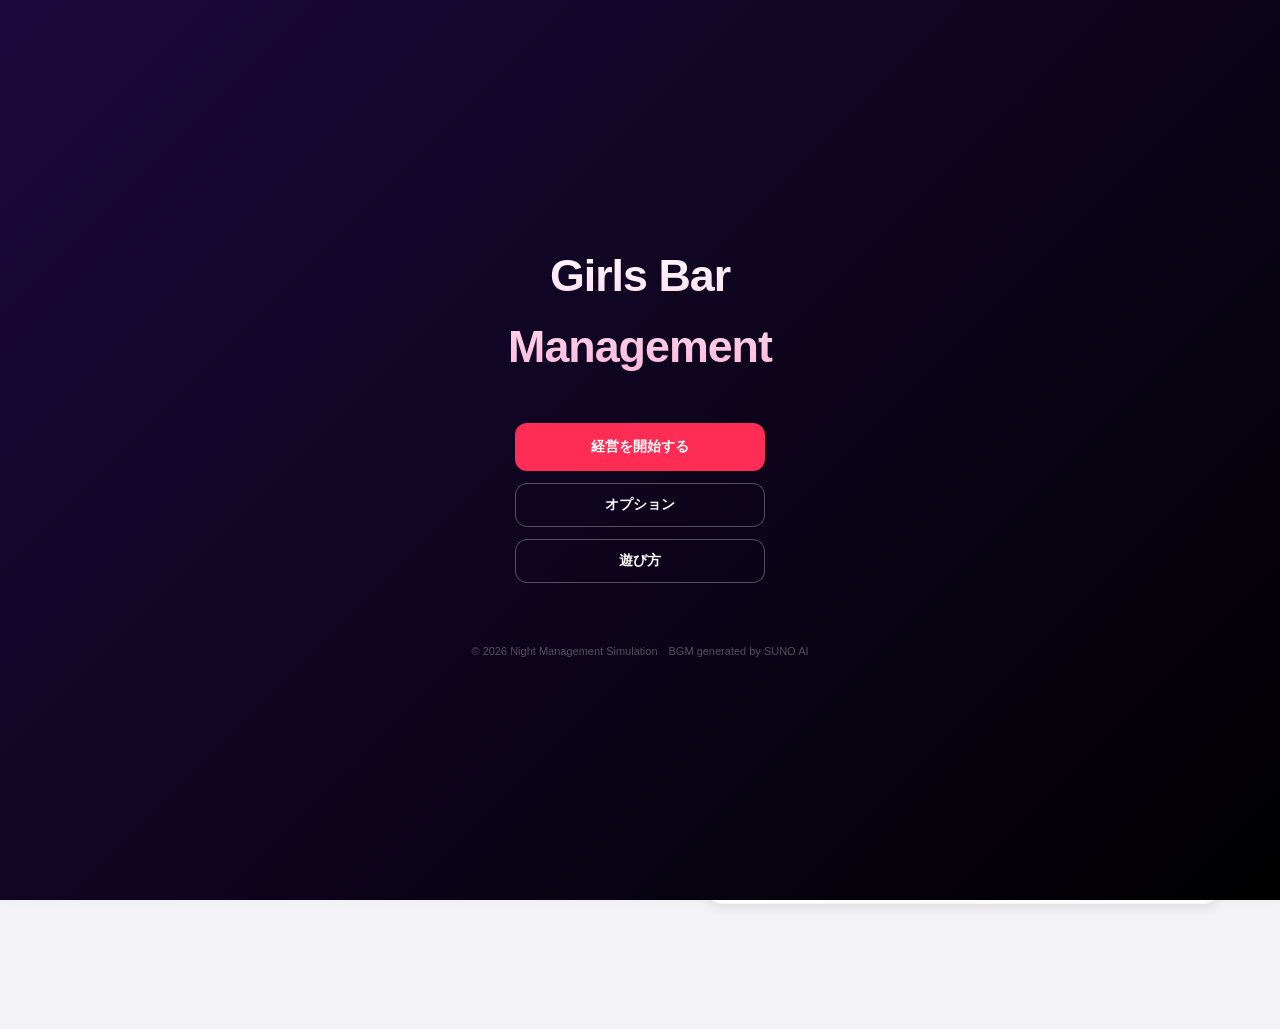
==== index.html @ fdece49f "Update index.html" ====
<!DOCTYPE html>
<html lang="ja">

<head>
    <meta charset="UTF-8" />
    <meta name="viewport" content="width=device-width, initial-scale=1.0, maximum-scale=1.0, user-scalable=no" />
    <title>GIRLS BAR MANAGER - Premium Edition</title>
    <!-- Icon Library -->
    <link rel="stylesheet" href="https://cdnjs.cloudflare.com/ajax/libs/font-awesome/6.0.0/css/all.min.css">
    <style>
        /* =========================================
           Modern Design System
           ========================================= */
        :root {
            --primary: #ff2d55;
            --secondary: #5856d6;
            --success: #34c759;
            --warning: #ffcc00;
            --danger: #ff3b30;
            --bg: #f2f2f7;
            --card-bg: #ffffff;
            --text: #1c1c1e;
            --text-muted: #8e8e93;
            --shadow: 0 4px 12px rgba(0, 0, 0, 0.08);
            --radius: 16px;
        }

        * {
            box-sizing: border-box;
            margin: 0;
            padding: 0;
            -webkit-tap-highlight-color: transparent;
        }

        body {
            font-family: 'Outfit', 'Noto Sans JP', sans-serif;
            background: var(--bg);
            color: var(--text);
            line-height: 1.6;
            font-size: 16px;
            overflow-x: hidden;
            transition: background 0.5s ease;
        }

        .container {
            width: 100%;
            max-width: 1200px;
            margin: 0 auto;
            padding: 20px 20px 100px 20px;
        }

        @media (min-width: 768px) {
            .container { padding-top: 40px; }
            .grid-pc {
                display: grid;
                grid-template-columns: repeat(2, 1fr);
                gap: 20px;
            }
            .grid-pc-3 {
                display: grid;
                grid-template-columns: repeat(3, 1fr);
                gap: 20px;
            }
            .dashboard-layout {
                display: grid;
                grid-template-columns: 1fr 1fr;
                gap: 30px;
                align-items: start;
            }
        }

        .header {
            display: flex;
            justify-content: space-between;
            align-items: center;
            margin-bottom: 30px;
            background: var(--card-bg);
            padding: 15px 20px;
            border-radius: var(--radius);
            box-shadow: var(--shadow);
        }

        .header h1 {
            font-size: 1.1rem;
            margin: 0;
            letter-spacing: 1px;
            color: var(--primary);
            font-weight: 800;
        }

        /* Panels (Tabs) */
        .tab-content {
            display: none;
            animation: fadeIn 0.3s ease;
        }

        .tab-content.active {
            display: block;
        }

        .nav-item i {
            font-size: 20px;
            margin-bottom: 4px;
        }

        /* Panels (Tabs) */
        .tab-content {
            display: none;
            animation: fadeIn 0.3s ease;
        }

        .tab-content.active {
            display: block;
        }

        @media (min-width: 1024px) {
            .dashboard-layout {
                display: grid;
                grid-template-columns: 1.2fr 1fr;
                gap: 30px;
                align-items: start;
            }
        }

        .dashboard-col {
            display: flex;
            flex-direction: column;
            gap: 20px;
        }

        /* Bottom Nav Styles */
        .bottom-nav {
            position: fixed;
            bottom: 0;
            left: 0;
            right: 0;
            height: 70px;
            background: rgba(255, 255, 255, 0.98);
            backdrop-filter: blur(15px);
            display: flex;
            justify-content: space-around;
            align-items: center;
            border-top: 1px solid rgba(0, 0, 0, 0.08);
            z-index: 1000;
            padding-bottom: env(safe-area-inset-bottom);
            box-shadow: 0 -5px 20px rgba(0,0,0,0.03);
        }

        /* Header layout */
        .header {
            background: var(--card-bg, rgba(255, 255, 255, 0.98));
            backdrop-filter: blur(15px);
            padding: 8px 15px;
            position: sticky;
            top: 0;
            z-index: 1000;
            border-bottom: 1px solid rgba(0, 0, 0, 0.08);
            box-shadow: 0 3px 12px rgba(0,0,0,0.05);
            /* スマホ: 縦積み2行 */
            display: flex;
            flex-direction: column;
            gap: 5px;
        }

        .header-top {
            display: flex;
            justify-content: space-between;
            align-items: center;
            width: 100%;
        }

        .header-logo {
            font-size: 1rem;
            font-weight: 900;
            color: var(--primary);
            letter-spacing: 1px;
            white-space: nowrap;
        }

        .header-actions {
            display: flex;
            gap: 5px;
            flex-shrink: 0;
        }

        /* ステータスバー: スマホでは2行目、全幅で横並び */
        .sticky-stats-row {
            display: flex;
            justify-content: space-around;
            align-items: center;
            gap: 4px;
            padding: 4px 0 2px;
            border-top: 1px solid rgba(0,0,0,0.04);
            flex-wrap: nowrap;
            overflow-x: auto;
            -ms-overflow-style: none;
            scrollbar-width: none;
            width: 100%;
        }
        .sticky-stats-row::-webkit-scrollbar { display: none; }

        .s-stat {
            display: flex;
            flex-direction: column;
            align-items: center;
            line-height: 1.2;
            flex-shrink: 0;
        }

        .s-label {
            font-size: 9px;
            font-weight: 700;
            color: var(--text-muted);
            letter-spacing: 0.2px;
        }

        .s-value {
            font-size: 13px;
            font-weight: 900;
            color: var(--text);
            white-space: nowrap;
        }

        .s-value.accent { color: var(--primary); }

        .s-sep {
            color: #ddd;
            font-size: 14px;
            font-weight: 200;
            line-height: 1;
            align-self: center;
        }

        /* PC: 横一列レイアウト */
        @media (min-width: 768px) {
            .header {
                flex-direction: row;
                flex-wrap: wrap;
                align-items: center;
                justify-content: space-between;
                padding: 10px 25px;
                gap: 10px;
            }
            .header-top {
                flex: 0 0 auto;
                order: 1;
            }
            .sticky-stats-row {
                border-top: none;
                padding: 4px 10px;
                width: auto;
                flex: 1;
                justify-content: center;
                gap: 12px;
                order: 2;
            }
            .header-actions {
                order: 3;
            }
            .s-value { font-size: 15px; }
            .s-label { font-size: 9px; }
            .s-sep { font-size: 18px; }
        }

        .nav-item {
            display: flex;
            flex-direction: column;
            align-items: center;
            justify-content: center;
            font-size: 11px;
            font-weight: 800;
            color: var(--text-muted);
            cursor: pointer;
            transition: 0.2s;
            flex: 1;
            gap: 4px;
        }

        .nav-item i {
            font-size: 20px;
        }

        .nav-item.active {
            color: var(--primary);
        }

        .nav-item.active i {
            transform: translateY(-2px);
        }

        @keyframes fadeIn {
            from {
                opacity: 0;
                transform: translateY(10px);
            }

            to {
                opacity: 1;
                transform: translateY(0);
            }
        }

        /* =========================================
           Components
           ========================================= */
        .modal-body {
            background: var(--card-bg);
            width: 95%;
            max-width: 500px;
            max-height: 90vh;
            border-radius: var(--radius);
            padding: 0; /* Padding will be handled by internal sections */
            position: relative;
            display: flex;
            flex-direction: column;
            overflow: hidden; /* Hide outer scroll */
            animation: modalUp 0.4s cubic-bezier(0.165, 0.84, 0.44, 1);
            box-shadow: 0 30px 60px rgba(0, 0, 0, 0.2);
        }

        .modal-header-fixed {
            padding: 30px 30px 15px;
            border-bottom: 2px solid var(--primary);
            flex-shrink: 0;
            background: var(--card-bg);
            z-index: 10;
        }

        .modal-content-scroll {
            flex-grow: 1;
            overflow-y: auto;
            padding: 15px 30px;
        }

        .modal-footer-fixed {
            padding: 20px 30px 30px;
            border-top: 1px solid #eee;
            flex-shrink: 0;
            background: var(--card-bg);
            z-index: 10;
            display: flex;
            gap: 15px;
            box-shadow: 0 -10px 30px rgba(0,0,0,0.03);
        }

        @media (min-width: 768px) {
            .modal-body-wide {
                max-width: 1400px !important;
                width: 95% !important;
            }
            .night-grid {
                display: grid;
                grid-template-columns: 1fr 1.3fr;
                gap: 50px;
                align-items: start;
            }
        }

        .card {
            background: var(--card-bg);
            border-radius: var(--radius);
            padding: 25px;
            box-shadow: var(--shadow);
            margin-bottom: 25px;
            border: 1px solid rgba(0,0,0,0.03);
            transition: transform 0.3s ease, box-shadow 0.3s ease;
        }

        @media (min-width: 768px) {
            .card:hover {
                box-shadow: 0 15px 35px rgba(0,0,0,0.1);
            }
        }

        .section-title {
            font-size: 1.2rem;
            font-weight: 700;
            margin: 0 0 15px 0;
            display: flex;
            align-items: center;
            gap: 10px;
        }

        .btn {
            padding: 12px 20px;
            border-radius: 12px;
            border: none;
            font-weight: 600;
            font-size: 14px;
            cursor: pointer;
            transition: 0.2s;
            display: inline-flex;
            align-items: center;
            justify-content: center;
            gap: 8px;
        }

        .btn-primary {
            background: var(--primary);
            color: #fff;
        }

        .btn-primary:active {
            transform: scale(0.98);
            opacity: 0.9;
        }

        .btn-secondary {
            background: var(--secondary);
            color: #fff;
        }

        .btn-outline {
            background: transparent;
            border: 1px solid var(--primary);
            color: var(--primary);
        }

        .badge {
            padding: 4px 10px;
            border-radius: 20px;
            font-size: 10px;
            font-weight: 700;
            text-transform: uppercase;
        }

        .badge-primary {
            background: #ffeef6;
            color: var(--primary);
        }

        /* Stat Grid */
        .stat-grid {
            display: grid;
            grid-template-columns: repeat(2, 1fr);
            gap: 15px;
            margin-bottom: 30px;
        }

        @media (min-width: 768px) {
            .stat-grid {
                grid-template-columns: repeat(4, 1fr);
            }
        }

        .stat-item {
            background: rgba(0, 0, 0, 0.03);
            padding: 12px;
            border-radius: 12px;
        }

        .stat-label {
            font-size: 11px;
            color: var(--text-muted);
            display: block;
        }

        .stat-value {
            font-size: 16px;
            font-weight: 700;
        }

        /* Cast Card (Enhanced) */
        .profile-card {
            display: flex;
            flex-direction: column;
            gap: 15px;
            position: relative;
            overflow: hidden;
        }

        .profile-header {
            display: flex;
            gap: 15px;
            align-items: center;
        }

        .profile-avatar {
            width: 145px;
            height: 145px;
            border-radius: 20px;
            object-fit: cover;
            border: 3px solid var(--primary);
            box-shadow: 0 8px 20px rgba(0, 0, 0, 0.1);
            transition: transform 0.3s ease;
        }

        @media (min-width: 768px) {
            .profile-avatar {
                width: 180px;
                height: 180px;
            }
        }

        .profile-info {
            flex: 1;
        }

        .profile-name {
            font-size: 1.2rem;
            font-weight: 700;
            margin: 0;
        }

        .param-group {
            display: grid;
            grid-template-columns: repeat(3, 1fr);
            gap: 8px;
            margin-top: 10px;
        }

        .param-item {
            text-align: center;
            background: rgba(0, 0, 0, 0.03);
            padding: 6px;
            border-radius: 8px;
        }

        .param-label {
            display: block;
            font-size: 9px;
            color: var(--text-muted);
        }

        .param-val {
            font-size: 12px;
            font-weight: 700;
        }

        .gauge-container {
            margin-top: 10px;
        }

        .gauge-label {
            font-size: 11px;
            display: flex;
            justify-content: space-between;
            margin-bottom: 4px;
        }

        .gauge-bg {
            height: 6px;
            background: rgba(0, 0, 0, 0.05);
            border-radius: 3px;
            overflow: hidden;
        }

        .gauge-fill {
            height: 100%;
            transition: width 0.3s;
        }

        /* Form Controls */
        .input-group {
            margin-bottom: 15px;
        }

        .input-label {
            display: block;
            font-size: 12px;
            font-weight: 600;
            margin-bottom: 6px;
            color: var(--text-muted);
        }

        .input-field {
            width: 100%;
            padding: 12px;
            border-radius: 12px;
            border: 1px solid #e5e5ea;
            background: #fff;
            font-size: 14px;
            outline: none;
        }

        /* Modal Overlays */
        .modal {
            position: fixed;
            inset: 0;
            background: rgba(0, 0, 0, 0.4);
            backdrop-filter: blur(5px);
            z-index: 2000;
            display: none;
            align-items: center;
            justify-content: center;
            padding: 20px;
        }

        .modal-body {
            background: #fff;
            width: 100%;
            max-width: 500px;
            border-radius: 24px;
            padding: 25px;
            box-shadow: 0 20px 40px rgba(0, 0, 0, 0.2);
            animation: modalUp 0.3s ease-out;
            max-height: 90vh;
            overflow-y: auto;
        }

        .header {
            display: flex;
            justify-content: space-between;
            align-items: center;
            margin-bottom: 25px;
            position: relative;
        }

        .header-title {
            font-size: 1.8rem;
            font-weight: 900;
            letter-spacing: -0.5px;
        }

        .btn-settings {
            background: rgba(255,255,255,0.1);
            backdrop-filter: blur(5px);
            border: 1px solid rgba(255,255,255,0.2);
            color: var(--primary);
            width: 36px;
            height: 36px;
            border-radius: 50%;
            display: flex;
            align-items: center;
            justify-content: center;
            cursor: pointer;
            font-size: 18px;
            transition: all 0.3s ease;
        }

        .btn-settings:hover {
            background: var(--primary);
            color: white;
            transform: rotate(45deg);
        }

        .title-btn-group {
            display: flex;
            flex-direction: column;
            gap: 12px;
            width: 100%;
            max-width: 250px;
            margin: 0 auto;
        }

        .option-item {
            margin-bottom: 20px;
            text-align: left;
        }

        .option-label {
            display: block;
            font-size: 13px;
            font-weight: 700;
            margin-bottom: 8px;
            color: var(--text-muted);
        }

        @keyframes modalUp {
            from {
                transform: translateY(50px);
                opacity: 0;
            }

            to {
                transform: translateY(0);
                opacity: 1;
            }
        }

        /* Troubleshooting / Waves */
        .wave-item {
            border-bottom: 1px solid #f2f2f7;
            padding: 15px 0;
        }

        .wave-item:last-child {
            border: none;
        }

        /* Day/Night Floating Overlay */
        #phaseOverlay {
            position: fixed;
            inset: 0;
            background: var(--primary);
            z-index: 3000;
            display: none;
            align-items: center;
            justify-content: center;
            color: #fff;
        }

        /* Floating Animation */
        .float-plus {
            position: absolute;
            color: var(--primary);
            font-weight: 800;
            animation: floatUp 1s ease-out forwards;
            pointer-events: none;
        }

        @keyframes floatUp {
            0% {
                transform: translateY(0);
                opacity: 1;
            }

            100% {
                transform: translateY(-40px);
                opacity: 0;
            }
        }

        /* Rank-based Luxurious Styles */
        body.rank-0 { --bg: #f2f2f7; } /* 路地裏 */
        body.rank-1 { --bg: #fffcf0; } /* 大衆店 */
        body.rank-2 { --bg: #fdf5e6; --primary: #ff4500; } /* 人気店 */
        body.rank-3 { --bg: #fff0f5; --primary: #db7093; --shadow: 0 4px 20px rgba(219, 112, 147, 0.2); } /* 名店 */
        body.rank-4 { 
            --bg: #1c1c1e; --text: #f2f2f7; --card-bg: rgba(44, 44, 46, 0.9); 
            --primary: #ffd700; --accent: #ffd700; --text-muted: #aeaeb2;
            --shadow: 0 4px 25px rgba(255, 215, 0, 0.3);
            --wave-card-bg: rgba(30, 30, 32, 0.8);
        } /* プレステージ */
        body.rank-4 .header { background: rgba(0,0,0,0.8); border-bottom: 2px solid #ffd700; }
        body.rank-4 .bottom-nav { background: rgba(0,0,0,0.8); border-top: 1px solid #ffd700; }
        body.rank-4 .card { border: 1px solid rgba(255, 215, 0, 0.2); }
        body.rank-4 .stat-item { background: rgba(255, 255, 255, 0.08); }
        body.rank-4 .stat-label { color: #fff; opacity: 0.8; }
        body.rank-4 #reportContent { color: #fff !important; }
        body.rank-4 .report-sub-card { background: rgba(255, 255, 255, 0.05) !important; border: 1px solid rgba(255, 215, 0, 0.2) !important; }
        body.rank-4 .report-sep { border-top: 1px solid rgba(255, 255, 255, 0.1) !important; }
        body.rank-4 .btn-primary { color: #000 !important; font-weight: 900; }
        body.rank-5 { 
            background: linear-gradient(135deg, #1c1c1e 0%, #2c2c2e 100%);
            --bg: transparent; --text: #fff; --card-bg: rgba(44, 44, 46, 0.9);
            --primary: #ffd700; --accent: #ffd700; --text-muted: #d1d1d6;
            --shadow: 0 0 30px rgba(255, 215, 0, 0.5);
            --wave-card-bg: rgba(30, 30, 32, 0.8);
            border: 4px solid #ffd700;
            box-sizing: border-box;
            min-height: 100vh;
        } /* 伝説 */
        
        body.rank-5 .header { background: rgba(0,0,0,0.8); border-bottom: 2px solid #ffd700; }
        body.rank-5 .bottom-nav { background: rgba(0,0,0,0.8); border-top: 2px solid #ffd700; }
        body.rank-5 .card { border: 1px solid rgba(255, 215, 0, 0.3); }
        body.rank-5 .stat-item { background: rgba(255, 255, 255, 0.08); }
        body.rank-5 .stat-label { color: #fff; opacity: 0.8; }
        body.rank-5 #reportContent { color: #fff !important; }
        body.rank-5 .report-sub-card { background: rgba(255, 255, 255, 0.05) !important; border: 1px solid rgba(255, 215, 0, 0.2) !important; }
        body.rank-5 .report-sep { border-top: 1px solid rgba(255, 255, 255, 0.1) !important; }
        body.rank-5 .btn-primary { color: #000 !important; font-weight: 900; }
    </style>
</head>

<body>

    <!-- Overlay UI -->
    <div id="phaseOverlay">
        <h1 id="overlayText" style="font-size: 3rem;">NIGHT PHASE</h1>
    </div>

    <header class="header">
        <!-- Row 1: Logo + Buttons (always) -->
        <div class="header-top">
            <div class="header-logo">GIRLS BAR</div>
            <div class="header-actions">
                <button class="btn btn-outline" style="padding: 4px 8px; font-size: 10px;" onclick="openHowToPlay()">📖</button>
                <button class="btn btn-outline" style="padding: 4px 8px; font-size: 10px;" onclick="openOptions()">⚙️</button>
                <button class="btn btn-outline" style="padding: 4px 10px; font-size: 10px; background: var(--primary); color: white; border: none; font-weight: 900;" onclick="saveGame()">保存</button>
                <button class="btn btn-outline" style="padding: 4px 10px; font-size: 10px;" onclick="loadGame()">復元</button>
            </div>
        </div>

        <!-- Stats Bar: スマホ=2行目、PC=中央に構成 -->
        <div class="sticky-stats-row">
            <div class="s-stat"><span class="s-label">週数</span><span class="s-value" id="uiWeek">1</span></div>
            <div class="s-sep">|</div>
            <div class="s-stat"><span class="s-label">残り</span><span class="s-value" id="uiWeekRemain">51週</span></div>
            <div class="s-sep">|</div>
            <div class="s-stat"><span class="s-label">資金</span><span class="s-value accent" id="uiFunds">¥100k</span></div>
            <div class="s-sep">|</div>
            <div class="s-stat"><span class="s-label">ランク</span><span class="s-value" id="uiRank">路地裏</span></div>
            <div class="s-sep">|</div>
            <div class="s-stat"><span class="s-label">評判</span><span class="s-value" id="uiRep">0</span></div>
            <div class="s-sep">|</div>
            <div class="s-stat"><span class="s-label">知名度</span><span class="s-value" id="uiPop">0</span></div>
        </div>
    </header>

    <div class="container">
        <!-- Dashboard Tab -->
        <div id="tab-dash" class="tab-content active">

            <div class="dashboard-layout">
                <!-- Left Column (Operational) -->
                <div class="dashboard-col">
                    <div class="card">
                        <div class="section-title">🌙 本日のシフト構成</div>
                        <div id="shiftList"></div>
                        <button class="btn btn-primary pulse" style="width: 100%; margin-top: 20px; height: 60px; font-size: 1.1rem;"
                            onclick="handleStartNight()">営業開始 🌙</button>
                    </div>
                </div>

                <!-- Right Column (Strategy & Reports) -->
                <div class="dashboard-col">
                    <div id="lastReport" class="card" style="border-left: 5px solid var(--secondary);">
                        <div class="section-title">📊 前週の売上レポート</div>
                        <div id="reportContent" style="font-size: 14px; color: var(--text-muted); line-height: 1.6;">
                            <div style="padding: 20px; text-align: center; font-style: italic; opacity: 0.6;">
                                第1週: 開店準備中です。
                            </div>
                        </div>
                    </div>

                    <div class="card">
                        <div class="section-title">🎓 キャスト教育</div>
                        <div class="input-group">
                            <label class="input-label">教育対象</label>
                            <select id="trainTarget" class="input-field" onchange="updateTrainPreview()"></select>
                        </div>
                        <div id="trainPreview" style="margin-top: 15px; margin-bottom: 20px;"></div>
                        <div class="input-group" style="display: flex; gap: 10px;">
                            <div style="flex: 1;">
                                <label class="input-label">重点項目</label>
                                <select id="trainStat" class="input-field">
                                    <option value="aisou">愛想</option>
                                    <option value="kaiwa">会話</option>
                                    <option value="attentiveness">気配り</option>
                                </select>
                            </div>
                            <div style="flex: 1;">
                                <label class="input-label">研修費用</label>
                                <input type="number" id="trainBudget" class="input-field" value="10000" step="1000" min="10000">
                            </div>
                        </div>
                        <button class="btn btn-primary" style="width: 100%;" onclick="runTraining()">教育を実施する</button>
                    </div>

                    <div class="card">
                        <div class="section-title">📣 広告・宣伝</div>
                        <div class="input-group">
                            <label class="input-label">キャンペーン選択</label>
                            <select id="adSelect" class="input-field"></select>
                        </div>
                    </div>
                </div>
            </div>
        </div>

        <!-- Cast Tab -->
        <div id="tab-cast" class="tab-content">
            <div class="section-title">💃 キャスト名簿</div>
            <div id="castList" class="grid-pc"></div>
        </div>

        <!-- Hire Tab -->
        <div id="tab-hire" class="tab-content">
            <div class="card">
                <div class="section-title">🤝 スカウト・求人</div>
                <div style="display: flex; gap: 15px; align-items: flex-end; margin-bottom: 20px;">
                    <div class="input-group" style="flex: 1; margin: 0;">
                        <label class="input-label">スカウト予算</label>
                        <input type="number" id="hireBudget" class="input-field" value="15000" step="5000" min="10000">
                    </div>
                    <button class="btn btn-primary" style="height: 52px; padding: 0 30px;" onclick="generateCandidates()">候補を探す</button>
                </div>
                <div id="hireCandidates" class="grid-pc" style="margin-top: 20px;"></div>
            </div>
        </div>
    </div>

    <!-- Bottom Navigation Restoration -->
    <nav class="bottom-nav">
        <div class="nav-item active" onclick="showTab('dash', this)">
            <i class="fas fa-home"></i>
            <span>メイン</span>
        </div>
        <div class="nav-item" onclick="showTab('cast', this)">
            <i class="fas fa-id-card"></i>
            <span>キャスト情報</span>
        </div>
        <div class="nav-item" onclick="showTab('hire', this)">
            <i class="fas fa-search"></i>
            <span>スカウト</span>
        </div>
    </nav>

    <!-- Modals -->
    <div id="modalWave" class="modal">
        <div class="modal-body modal-body-wide">
            <div class="modal-header-fixed">
                <div class="section-title" id="waveHeader" style="margin-bottom: 0;">営業中</div>
            </div>
            
            <div class="modal-content-scroll">
                <div class="night-grid">
                    <!-- Left: Customers -->
                    <div>
                        <div style="font-size: 0.9rem; font-weight: 800; color: var(--text-muted); margin-bottom: 15px; display: flex; align-items: center; gap: 8px;">
                            <span style="background: var(--primary); width: 4px; height: 16px; border-radius: 2px;"></span>
                            ご来店中のお客様
                        </div>
                        <div id="waveCustomerArea"></div>
                    </div>
                    <!-- Right: Casts -->
                    <div>
                        <div style="font-size: 0.9rem; font-weight: 800; color: var(--text-muted); margin-bottom: 15px; display: flex; align-items: center; gap: 8px;">
                            <span style="background: var(--secondary); width: 4px; height: 16px; border-radius: 2px;"></span>
                            出勤中キャスト
                        </div>
                        <div id="waveAssignArea" style="display: grid; gap: 12px;"></div>
                    </div>
                </div>
            </div>

            <div class="modal-footer-fixed">
                <button class="btn btn-outline" style="flex: 1; height: 50px;" onclick="autoAssign()">おまかせ配置</button>
                <button class="btn btn-primary" style="flex: 1; height: 50px;" onclick="resolveWave()">接客完了</button>
            </div>
        </div>
    </div>

    <div id="modalTrouble" class="modal">
        <div class="modal-body" style="text-align: center;">
            <div class="badge badge-primary" style="margin-bottom: 10px;">Trouble Alert</div>
            <div class="section-title" style="justify-content: center;">⚠️ 接客トラブル</div>
            <div id="troubleBody" style="margin-bottom: 20px;"></div>
            <div id="troubleActions" style="display: grid; gap: 10px;">
                <button class="btn btn-primary" onclick="resolveTrouble('strong')">強気で対応</button>
                <button class="btn btn-secondary" onclick="resolveTrouble('calm')">愛想良く対応</button>
                <button class="btn btn-outline" style="border-color: #999; color: #666;"
                    onclick="resolveTrouble('warn')">注意を促す</button>
            </div>
            <div id="troubleResult" style="margin-top: 20px; font-weight: 700;"></div>
            <button id="btnExitTrouble" class="btn btn-primary" style="width: 100%; margin-top: 15px; display: none;"
                onclick="closeTroubleModal()">次へ</button>
        </div>
    </div>

    <div id="modalReport" class="modal">
        <div class="modal-body">
            <div class="section-title" id="reportTitle">第1週 営業結果</div>
            <div id="reportDetail"></div>
            <button class="btn btn-primary" style="width: 100%; margin-top: 20px;"
                onclick="closeReport()">次週へ進む</button>
        </div>
    </div>

    <!-- Final Result Modal -->
    <div id="modalFinalResult" class="modal">
        <div class="modal-body" style="text-align: center;">
            <div class="badge badge-primary" style="margin-bottom: 10px;">Game Clear</div>
            <div class="section-title" style="justify-content: center;">🏆 最終経営成績</div>
            <div style="font-size: 14px; color: var(--text-muted); margin-bottom: 5px;">52週間の総売上（最終スコア）</div>
            <div id="finalScore" style="font-size: 2.5rem; font-weight: 900; color: var(--primary); margin-bottom: 20px;">¥0</div>
            
            <div class="section-title" style="font-size: 1rem; border-top: 1px solid #eee; padding-top: 15px;">💃 キャスト売上貢献度</div>
            <div id="finalCastRanking" style="margin-bottom: 20px; text-align: left;"></div>
            
            <button class="btn btn-primary" style="width: 100%;" onclick="location.reload()">タイトルへ戻る（リスタート）</button>
        </div>
    </div>

    <!-- Rare Join Modal -->
    <div id="rareJoinModal" class="modal">
        <div class="modal-body" style="text-align: center;">
            <div class="badge badge-primary" style="margin-bottom: 10px;">New Talent Event</div>
            <div class="section-title" style="justify-content: center;">🌟 キャスト加入希望</div>
            <div id="rareJoinList" style="margin-bottom: 20px;"></div>
            <div style="display: flex; gap: 10px;">
                <button class="btn btn-primary" style="flex: 1;" onclick="acceptRare()">採用する</button>
                <button class="btn btn-outline" style="flex: 1;" onclick="declineRare()">見送る</button>
            </div>
        </div>
    </div>

    <!-- Options Modal -->
    <div id="modalOptions" class="modal" style="z-index: 11000;">
        <div class="modal-body">
            <div class="section-title">⚙️ 設定 (Options)</div>
            <div class="option-item">
                <label class="option-label">マスター音量 (BGM)</label>
                <input type="range" id="volumeSlider" min="0" max="100" value="20" style="width: 100%;" oninput="changeVolume(this.value)">
                <div id="volumeVal" style="text-align: right; font-size: 11px; margin-top: 4px;">20%</div>
            </div>
            <div class="option-item">
                <label class="option-label">BGM選択</label>
                <select id="bgmPicker" class="input-field" onchange="changeBGM(this.value)"></select>
            </div>
            <button class="btn btn-primary" style="width: 100%; margin-top: 10px;" onclick="closeOptions()">閉じる</button>
        </div>
    </div>

    <!-- How To Play Modal -->
    <div id="modalHowToPlay" class="modal" style="z-index: 11000;">
        <div class="modal-body">
            <div class="section-title">📖 遊び方 (Manual)</div>
            <div style="font-size: 13px; line-height: 1.6; max-height: 350px; overflow-y: auto; text-align: left; padding: 10px; background: rgba(0,0,0,0.02); border-radius: 12px;">
                <p><strong>■ ゲームの目的</strong><br>52週間で伝説の店舗を目指し、最高の売上を上げること。</p>
                <p><strong>■ 週の流れ</strong><br>1. 準備モード: シフトの調整、キャストの採用、教育、広告の設定を行います。<br>2. 営業モード: 来店するお客様にキャストを配置します。<br>3. 結果発表: その週の利益と知名度が更新されます。</p>
                <p><strong>■ 接客のコツ</strong><br>お客様の「要求（愛想・会話・気配り）」が高い項目を得意とするキャストを配置しましょう。キャストの見た目の好みが合うと売上が大幅にアップします！</p>
                <p><strong>■ 休息とストレス</strong><br>出勤すると疲労とストレスが溜まります。コンディションが悪化すると接客力が下がるため、適度に休ませてあげましょう。</p>
                <p><strong>■ レアキャスト</strong><br>特定の条件を満たすと、特別なキャストが加入を希望することがあります。</p>
            </div>
            <button class="btn btn-primary" style="width: 100%; margin-top: 20px;" onclick="closeHowToPlay()">閉じる</button>
        </div>
    </div>

    <!-- Title Screen -->
    <div id="modalTitle" class="modal" style="display: flex; background: linear-gradient(135deg, #1c093c 0%, #000 100%); z-index: 10000;">
        <div style="text-align: center; color: white; padding: 20px; animation: fadeIn 1s ease-out;">
            <h1 style="font-size: 2.8rem; font-weight: 900; margin-bottom: 40px; letter-spacing: -1px; background: linear-gradient(to bottom, #fff, #ffb3d9); -webkit-background-clip: text; background-clip: text; -webkit-text-fill-color: transparent;">Girls Bar<br>Management</h1>
            
            <div class="title-btn-group">
                <button class="btn btn-primary" style="padding: 15px;" onclick="startGame()">経営を開始する</button>
                <button class="btn btn-outline" style="padding: 12px; color: white; border-color: rgba(255,255,255,0.3);" onclick="openOptions()">オプション</button>
                <button class="btn btn-outline" style="padding: 12px; color: white; border-color: rgba(255,255,255,0.3);" onclick="openHowToPlay()">遊び方</button>
            </div>
            
            <div style="font-size: 11px; color: rgba(255,255,255,0.3); margin-top: 60px;">
                &copy; 2026 Night Management Simulation　BGM generated by SUNO AI
            </div>
        </div>
    </div>

    <script>
        /* =========================================
           Game Core & State
           ========================================= */
        let GameState = {
            week: 1, funds: 100000, totalSales: 0, weekSales: 0,
            rank: "路地裏", rep: 0, pop: 0,
            ad: "none", adCost: 0, adEffect: 0,
            casts: [], shifts: {}, waves: [], waveCursor: 0,
            assignments: {},
            totalTroubleResolvedCount: 0, totalTrainCount: 0, totalTrainSpent: 0,
            dismissed: {}, pendingRare: [],
            originalShifts: {},   // rollShifts後の「元々のシフト」を記録
            shiftPenalized: {}    // ストレスペナルティを記録済みのキャストID
        };

        const RankSteps = ["路地裏", "大衆店", "人気店", "名店", "プレステージ", "伝説"];
        const MAINTENANCE_COSTS = {
            "路地裏": 5000, "大衆店": 15000, "人気店": 40000, 
            "名店": 100000, "プレステージ": 250000, "伝説": 600000
        };
        const AdDefs = {
            none: { name: "なし", cost: 0, effect: 0, popUp: 0 },
            sns: { name: "SNS広告", cost: 5000, effect: 0.05, popUp: 0 },
            event: { name: "イベント開催", cost: 15000, effect: 0.15, popUp: 2 },
            mag: { name: "雑誌掲載", cost: 30000, effect: 0.30, popUp: 5 }
        };

        const initialCasts = [
            { id: "c1", name: "野々花", img: "img/syoki/nonoka.jpg", look: "キュート", nature: "明るい", aisou: 60, kaiwa: 50, attentiveness: 65, fati: 0, fatiMax: 100, stress: 0, stressMax: 120, lv: 1, exp: 0, salary: 10000, isInitial: true, totalSales: 0 },
            { id: "c2", name: "モカ", img: "img/syoki/moka.jpg", look: "クール", nature: "大人しい", aisou: 55, kaiwa: 65, attentiveness: 50, fati: 0, fatiMax: 100, stress: 0, stressMax: 120, lv: 1, exp: 0, salary: 10000, isInitial: true, totalSales: 0 },
            { id: "c3", name: "ゆずみ", img: "img/syoki/yuzumi.jpg", look: "ビューティー", nature: "穏やか", aisou: 50, kaiwa: 55, attentiveness: 60, fati: 0, fatiMax: 100, stress: 0, stressMax: 120, lv: 1, exp: 0, salary: 10000, isInitial: true, totalSales: 0 }
        ];

        const RARE_DEFS = {
            "カレン": { id: "rare_karen", name: "カレン", img: "img/rare/karen.jpg", look: "クール", nature: "おっとり", aisou: 135, kaiwa: 112, attentiveness: 120, fati: 0, fatiMax: 120, stress: 0, stressMax: 120, lv: 5, exp: 0, salary: 18000, totalSales: 0 },
            "ユズ": { id: "rare_yuzu", name: "ユズ", img: "img/rare/yuzu.jpg", look: "キュート", nature: "明るい", aisou: 120, kaiwa: 135, attentiveness: 112, fati: 0, fatiMax: 120, stress: 0, stressMax: 120, lv: 5, exp: 0, salary: 18000, totalSales: 0 },
            "レイナ": { id: "rare_reina", name: "レイナ", img: "img/rare/reina.jpg", look: "ビューティー", nature: "ミステリアス", aisou: 127, kaiwa: 120, attentiveness: 135, fati: 0, fatiMax: 120, stress: 0, stressMax: 120, lv: 5, exp: 0, salary: 18000, totalSales: 0 },
            "ミナ": { id: "rare_mina", name: "ミナ", img: "img/rare/mina.jpg", look: "セクシー", nature: "陽気", aisou: 112, kaiwa: 127, attentiveness: 120, fati: 0, fatiMax: 120, stress: 0, stressMax: 120, lv: 5, exp: 0, salary: 18000, totalSales: 0 },
            "アオイ": { id: "rare_aoi", name: "アオイ", img: "img/rare/aoi.jpg", look: "カジュアル", nature: "穏やか", aisou: 120, kaiwa: 120, attentiveness: 127, fati: 0, fatiMax: 120, stress: 0, stressMax: 120, lv: 5, exp: 0, salary: 18000, totalSales: 0 }
        };

        /* =========================================
           BGM Management
           ========================================= */
        const bgm = new Audio("sounds/bgm.mp3");
        bgm.loop = true;
        bgm.volume = 0.2;

        const bgmFiles = [
            { name: "曲1 (Default)", path: "sounds/bgm.mp3" },
            ...Array.from({ length: 24 }, (_, i) => ({ name: `曲 ${i + 1}`, path: `sounds/bgm (${i + 1}).mp3` }))
        ];

        // BGMを最初のユーザー操作で確実に再生する
        let bgmStarted = false;
        function tryPlayBGM() {
            if (!bgmStarted) {
                bgm.play().then(() => { bgmStarted = true; }).catch(e => console.log("BGM:", e));
            }
        }
        document.addEventListener('click', tryPlayBGM, { once: true });
        document.addEventListener('touchstart', tryPlayBGM, { once: true });

        function showTab(tabId, el) {
            document.querySelectorAll('.tab-content').forEach(t => t.classList.remove('active'));
            const target = document.getElementById('tab-' + tabId);
            if (target) target.classList.add('active');
            
            // Update navigation UI
            document.querySelectorAll('.nav-item').forEach(item => {
                const onclickAttr = item.getAttribute('onclick');
                if (onclickAttr && onclickAttr.includes(`'${tabId}'`)) {
                    item.classList.add('active');
                } else {
                    item.classList.remove('active');
                }
            });
            window.scrollTo(0,0);
        }

        function initBGMPicker() {
            const picker = document.getElementById("bgmPicker");
            if (!picker) return;
            picker.innerHTML = bgmFiles.map(f => `<option value="${f.path}">${f.name}</option>`).join("");
        }
        initBGMPicker();

        function startGame() {
            bgm.play().then(() => { bgmStarted = true; }).catch(e => console.log("BGM Play Error:", e));
            document.getElementById("modalTitle").style.display = "none";
            closeOptions();
            closeHowToPlay();
            if (!GameState.casts.length) init();
        }

        function changeVolume(val) {
            bgm.volume = val / 100;
            document.getElementById("volumeVal").textContent = val + "%";
        }

        function changeBGM(path) {
            const isPlaying = !bgm.paused;
            bgm.src = path;
            if (isPlaying) bgm.play();
        }

        function openOptions() { document.getElementById("modalOptions").style.display = "flex"; }
        function closeOptions() { document.getElementById("modalOptions").style.display = "none"; }
        function openHowToPlay() { document.getElementById("modalHowToPlay").style.display = "flex"; }
        function closeHowToPlay() { document.getElementById("modalHowToPlay").style.display = "none"; }

        /* =========================================
           Tab Switching
           ========================================= */
        function switchTab(tabId, el) {
            document.querySelectorAll('.tab-content').forEach(tc => tc.classList.remove('active'));
            document.getElementById('tab-' + tabId).classList.add('active');

            document.querySelectorAll('.nav-item').forEach(ni => ni.classList.remove('active'));
            el.classList.add('active');
            window.scrollTo({ top: 0, behavior: 'smooth' });
        }

        /* =========================================
           Utilities
           ========================================= */
        const yen = n => "¥" + Math.floor(n).toLocaleString();
        const rand = (min, max) => Math.floor(Math.random() * (max - min + 1)) + min;
        const pick = arr => arr[Math.floor(Math.random() * arr.length)];
        const clamp = (v, min, max) => Math.max(min, Math.min(max, v));

        function showFloatText(el, text) {
            const span = document.createElement("span");
            span.className = "float-plus";
            span.textContent = text;
            span.style.left = "50%";
            el.appendChild(span);
            setTimeout(() => span.remove(), 1000);
        }

        async function phaseTitle(text) {
            const overlay = document.getElementById("phaseOverlay");
            document.getElementById("overlayText").textContent = text;
            overlay.style.display = "flex";
            await new Promise(r => setTimeout(r, 1200));
            overlay.style.display = "none";
        }

        /* =========================================
           Logic & UI Rendering
           ========================================= */
        function init() {
            GameState = {
                week: 1, funds: 100000, totalSales: 0, weekSales: 0,
                rank: "路地裏", rep: 0, pop: 0,
                ad: "none", adCost: 0, adEffect: 0,
                casts: JSON.parse(JSON.stringify(initialCasts)), 
                shifts: {}, waves: [], waveCursor: 0,
                assignments: {},
                totalTroubleResolvedCount: 0, totalTrainCount: 0, totalTrainSpent: 0,
                dismissed: {}, pendingRare: [],
                originalShifts: {},
                shiftPenalized: {}
            };
            // 初期キャストを全員出勤に設定
            GameState.casts.forEach(c => GameState.shifts[c.id] = true);
            
            rollShifts();
            const rc = document.getElementById("reportContent");
            if (rc) rc.innerHTML = '<div style="padding: 20px; text-align: center; font-style: italic; opacity: 0.6;">第1週: 開店準備中です。</div>';
            render();
        }

        function render() {
            const remaining = Math.max(0, 52 - GameState.week);
            document.getElementById("uiWeek").textContent = `${GameState.week}`;
            const remEl = document.getElementById("uiWeekRemain");
            if (remEl) remEl.textContent = `${remaining}週`;
            document.getElementById("uiFunds").textContent = yen(GameState.funds);
            document.getElementById("uiRank").textContent = GameState.rank;
            document.getElementById("uiRep").textContent = GameState.rep;
            document.getElementById("uiPop").textContent = GameState.pop;

            renderCastList();
            renderShiftList();
            renderTrainDropdown();
            renderAdSelection();
            updateRankVisual();
            initBGMPicker(); // Ensure picker is ready if re-rendered
        }

        function renderAdSelection() {
            const adSel = document.getElementById("adSelect");
            if (!adSel) return;
            adSel.innerHTML = "";
            for (let k in AdDefs) {
                const d = AdDefs[k];
                const opt = document.createElement("option");
                opt.value = k;
                opt.textContent = `${d.name} (${yen(d.cost)})`;
                if (k === GameState.ad) opt.selected = true;
                adSel.appendChild(opt);
            }
            adSel.onchange = (e) => {
                const val = e.target.value;
                const def = AdDefs[val];
                GameState.ad = val;
                GameState.adCost = def.cost;
                GameState.adEffect = def.effect;
                showFloatText(e.target.parentElement, "広告設定を更新しました");
            };
        }

        const NATURE_COLORS = {
            "明るい": "#ff9800", "陽気": "#ffc107", "元気": "#f44336",
            "大人しい": "#607d8b", "穏やか": "#4caf50", "おっとり": "#009688",
            "ミステリアス": "#9c27b0", "クール": "#3f51b5", "静か": "#546e7a"
        };
        const LOOK_COLORS = {
            "キュート": "#ff66b2", "クール": "#00cec9", "ビューティー": "#a29bfe",
            "セクシー": "#d63031", "カジュアル": "#34ace0"
        };

        function updateRankVisual() {
            const rIdx = RankSteps.indexOf(GameState.rank);
            document.body.className = "rank-" + rIdx;
        }

        function renderCastCard(c, mode = 'full') {
            const stressP = (c.stress / c.stressMax) * 100;
            const fatiP = (c.fati / c.fatiMax) * 100;
            const stressColor = stressP > 80 ? 'var(--danger)' : stressP > 50 ? 'var(--warning)' : 'var(--secondary)';
            const fatiColor = fatiP > 80 ? 'var(--danger)' : 'var(--primary)';
            const nColor = NATURE_COLORS[c.nature] || "#8e44ad";

            return `
                <div class="card profile-card fade-in">
                    <div class="profile-header" style="flex-direction: column; align-items: center; text-align: center; gap: 20px;">
                        <img src="${c.img}" class="profile-avatar">
                        <div class="profile-info" style="width: 100%;">
                            <div style="margin-bottom: 15px;">
                                <h3 class="profile-name" style="font-size: 1.5rem;">${c.name}</h3>
                                <span class="badge" style="background:${nColor}; color:white; padding:4px 12px; font-size:12px;">${c.look} / ${c.nature}</span>
                            </div>
                            <div class="param-group" style="justify-content: center; background: rgba(0,0,0,0.03); padding: 10px; border-radius: 12px;">
                                <div class="param-item"><span class="param-label" style="color:#ff2d55;">愛想</span><span class="param-val">${c.aisou}</span></div>
                                <div class="param-item"><span class="param-label" style="color:#007aff;">会話</span><span class="param-val">${c.kaiwa}</span></div>
                                <div class="param-item"><span class="param-label" style="color:#ff9500;">気配り</span><span class="param-val">${c.attentiveness}</span></div>
                            </div>
                        </div>
                    </div>
                    <div class="gauge-container" style="margin-top: 20px; padding: 12px; background: rgba(0,0,0,0.02); border-radius: 12px;">
                        <div class="gauge-label"><span>疲労度</span><span>${Math.floor(fatiP)}%</span></div>
                        <div class="gauge-bg" style="height:6px;"><div class="gauge-fill" style="width:${fatiP}%; background:${fatiColor};"></div></div>
                        <div class="gauge-label" style="margin-top:10px;"><span>ストレス</span><span>${Math.floor(stressP)}%</span></div>
                        <div class="gauge-bg" style="height:6px;"><div class="gauge-fill" style="width:${stressP}%; background:${stressColor};"></div></div>
                    </div>
                    <div style="display:flex; justify-content:space-between; align-items:center; margin-top:15px; border-top: 1px solid rgba(0,0,0,0.05); padding-top: 10px;">
                        <div style="font-size:12px; color:var(--primary); font-weight:800;">貢献: ${yen(c.totalSales || 0)}</div>
                        ${mode === 'full' ? `<div style="font-size:12px; color:var(--text-muted); font-weight:700;">週給: ${yen(c.salary)}</div>` : ''}
                    </div>
                </div>
            `;
        }

        function renderCastList() {
            document.getElementById("castList").innerHTML = GameState.casts.map(c => renderCastCard(c)).join("");
        }

        function renderShiftList() {
            document.getElementById("shiftList").innerHTML = GameState.casts.map(c => {
                const on = GameState.shifts[c.id];
                const fatiP = (c.fati / c.fatiMax) * 100;
                const stressP = (c.stress / c.stressMax) * 100;
                const fatiColor = fatiP > 80 ? 'var(--danger)' : 'var(--primary)';
                const stressColor = stressP > 80 ? 'var(--danger)' : stressP > 50 ? 'var(--warning)' : 'var(--secondary)';
                
                return `
                    <div class="card" style="padding:20px; margin-bottom:15px;">
                        <div style="display:flex; justify-content:space-between; align-items:center; margin-bottom:15px;">
                            <div style="display:flex; align-items:center; gap:15px;">
                                <img src="${c.img}" style="width:70px; height:70px; border-radius:12px; object-fit:cover; border:2px solid var(--primary);">
                                <div style="font-size:16px; font-weight:900;">${c.name}</div>
                            </div>
                            <button class="btn ${on ? 'btn-primary' : 'btn-outline'}" 
                                    style="padding:10px 25px; font-size:14px; border-radius:30px;" 
                                    onclick="toggleShift('${c.id}')">${on ? '出勤' : '休み'}</button>
                        </div>
                        <div class="gauge-container" style="background:rgba(0,0,0,0.02); padding:10px; border-radius:10px;">
                            <div class="gauge-label"><span>疲労度</span><span>${Math.floor(fatiP)}%</span></div>
                            <div class="gauge-bg"><div class="gauge-fill" style="width:${fatiP}%; background:${fatiColor};"></div></div>
                            <div class="gauge-label" style="margin-top:8px;"><span>ストレス</span><span>${Math.floor(stressP)}%</span></div>
                            <div class="gauge-bg"><div class="gauge-fill" style="width:${stressP}%; background:${stressColor};"></div></div>
                        </div>
                    </div>
                `;
            }).join("");
        }

        function toggleShift(id) {
            const turningOn = !GameState.shifts[id]; // 今から「出勤」に変更しようとしている
            GameState.shifts[id] = !GameState.shifts[id];

            // [要件4] 元々のシフトが「休み」のキャストを出勤に変更、かつまだペナルティ未適用の場合のみ
            if (turningOn && GameState.originalShifts[id] === false && !GameState.shiftPenalized[id]) {
                const cast = GameState.casts.find(c => c.id === id);
                if (cast) {
                    cast.stress = Math.min(cast.stress + 50, cast.stressMax);
                    GameState.shiftPenalized[id] = true; // 一度だけ実行したのでフラグを立てる
                    showFloatText(
                        document.querySelector(`[onclick="toggleShift('${id}')"]`),
                        `ストレス+50`
                    );
                }
            }
            render();
        }

        function rollShifts() {
            // [要件2] ストレス100超のスカウトキャラを退店させる
            GameState.casts = GameState.casts.filter(c => {
                if (c.stress >= 100 && !c.isInitial) {
                    GameState.dismissed[c.name] = true;
                    delete GameState.shifts[c.id];
                    showFloatText(document.body, `${c.name}がストレスで退店しました`);
                    return false;
                }
                return true;
            });

            // 各キャストのシフト判定
            GameState.casts.forEach(c => {
                // [要件1] 疲労100以上 → 強制休み
                if (c.fati >= 100) { GameState.shifts[c.id] = false; return; }
                // [要件2] ストレス100以上の初期キャラ → 強制休み
                if (c.stress >= 100) { GameState.shifts[c.id] = false; return; }
                // 通常の出勤判定
                GameState.shifts[c.id] = (GameState.week === 1) ? c.isInitial : (Math.random() > 0.4);
            });

            // [要件3] 出勤可能なキャストが存在する場合、最低1人は出勤
            const eligible = GameState.casts.filter(c => c.fati < 100 && c.stress < 100);
            const onCount = eligible.filter(c => GameState.shifts[c.id]).length;
            if (eligible.length > 0 && onCount === 0) {
                GameState.shifts[pick(eligible).id] = true;
            }

            // rollShifts完了後に「元々のシフト」を記録しペナルティリセット
            GameState.originalShifts = { ...GameState.shifts };
            GameState.shiftPenalized = {};
        }

        /* Education */
        function renderTrainDropdown() {
            const sel = document.getElementById("trainTarget");
            if (!sel) return;
            const currentVal = sel.value;
            sel.innerHTML = GameState.casts.map(c => `<option value="${c.id}">${c.name} (LV.${c.lv})</option>`).join("");
            
            // 以前の選択を維持（まだリストに含まれる場合）
            if (currentVal && GameState.casts.some(c => c.id === currentVal)) {
                sel.value = currentVal;
            }
            updateTrainPreview();
        }

        function updateTrainPreview() {
            const id = document.getElementById("trainTarget").value;
            const preview = document.getElementById("trainPreview");
            if (!preview) return;

            const c = GameState.casts.find(x => x.id === id);
            if (!c) {
                preview.innerHTML = "";
                return;
            }

            const nColor = NATURE_COLORS[c.nature] || "#8e44ad";
            preview.innerHTML = `
                <div style="display:flex; align-items:center; gap:15px; background:rgba(0,0,0,0.03); padding:10px; border-radius:12px;">
                    <img src="${c.img}" style="width:60px; height:60px; border-radius:10px; object-fit:cover; border:2px solid var(--primary);">
                    <div style="flex:1;">
                        <div style="font-weight:900; font-size:14px; margin-bottom:4px;">${c.name}</div>
                        <div class="param-group" style="grid-template-columns: repeat(3, 1fr); margin-top:0; background:transparent; padding:0;">
                            <div class="param-item" style="padding:4px;"><span class="param-label" style="font-size:8px;">愛想</span><span class="param-val" style="font-size:11px;">${c.aisou}</span></div>
                            <div class="param-item" style="padding:4px;"><span class="param-label" style="font-size:8px;">会話</span><span class="param-val" style="font-size:11px;">${c.kaiwa}</span></div>
                            <div class="param-item" style="padding:4px;"><span class="param-label" style="font-size:8px;">気配</span><span class="param-val" style="font-size:11px;">${c.attentiveness}</span></div>
                        </div>
                    </div>
                </div>
            `;
        }

        function runTraining() {
            const id = document.getElementById("trainTarget").value;
            const stat = document.getElementById("trainStat").value;
            const budget = parseInt(document.getElementById("trainBudget").value);
            const cast = GameState.casts.find(c => c.id === id);

            if (isNaN(budget) || budget < 10000) return alert("研修費用は10,000円以上に設定してください。");
            if (GameState.funds < budget) return alert("資金が足りません");
            if (cast.fati >= 100) return alert(`${cast.name}の疲労が溜まりすぎているため、教育できません。休養させてください。`);

            const inc = Math.floor(budget / 2000) + rand(1, 3);
            cast[stat] += inc;
            cast.fati = Math.min(cast.fati + 10, cast.fatiMax);
            GameState.funds -= budget;
            GameState.totalTrainCount++;
            GameState.totalTrainSpent += budget;

            render();
            alert(`${cast.name}を教育しました。費用:${yen(budget)}`);
        }

        /* Scout */
        function generateCandidates() {
            const budget = parseInt(document.getElementById("hireBudget").value);
            if (isNaN(budget) || budget < 10000) return alert("スカウト予算は10,000円以上に設定してください。");
            if (GameState.funds < budget) return alert("資金が不足しています。");

            GameState.funds -= budget;
            
            const kanjiNames = ["美咲","彩花","玲奈","真央","香織","舞","華","愛莉","結衣","沙羅","遥","詩織","莉子","菜々美","明日香","萌","佳奈","穂乃香","杏","凛","葵","琴音","瑠璃","楓","陽菜","結菜","咲希","美波","紬","心春","桃花","瑞希","蘭","茜","紗季","智子","恵","美緒","夏希","梨乃","千尋","涼花","芽依","実結","友梨","亜美","陽葵","澪","杏奈","詩奈","真優","彩希","美貴","由佳","奈津美","朱里","桃子","香澄","千夏","綾乃","梨々花","芽生","希美","彩音","莉央","帆乃花","咲良","舞衣","真凜","春香"];
            const hiraganaNames = ["あかり","ゆずは","みお","さくら","ななみ","はるか","もも","ちか","ひな","のぞみ","すみれ","こころ","つむぎ","ひより","くるみ","まりん","めい","あいり","まお","りお","かのん","ふうか","ゆあ","さな","こはる","いろは","みなみ","みつき","まな","しおり","あおい","ゆい","みき","はな","れな","ともか","ひなた","うた","あい","りり","すず","ちひろ","わかな","つぼみ","こなつ","みな","まひろ","あや","ゆき","あやか","りの","みさき","まり","かな","りさ","ほのか","なな","まゆ","あすか","みゆ","えま","りか","めぐみ","みか","さや","ちえ","みなこ","えり","かほ","さき"];
            const katakanaNames = ["マリア","エリカ","リナ","アイ","ナツ","カレン","ユイ","ミナ","アオイ","レイナ","アンナ","サラ","ミカ","ジュリ","ルナ","セナ","モナ","ノア","ベニ","ミエル","ティア","ノエル","アリス","エマ","ニーナ","ディアナ","ビアンカ","メロディ","シャロン","アンジュ","ルル","ララ","ナナ","キララ","ミルク","ショコラ","モモカ","ヒカル","ミサ","リサ","セシル","リリィ","ローズ","ジャスミン","サファイア","ルビー","エメラルド","マリン","ルネ","ステラ","シオン","カノン","ミュウ","チロル","ビスコ","チョコ","バニラ","スフレ","プリン","ベル","シャルロット","フローラ","ヴィヴィアン","クロエ","オリビア","ソフィア","ミラ","ナタリー","クララ","ジュエル"];

            function randomGenjiName() {
                const type = rand(1, 3);
                if (type === 1) return pick(kanjiNames);
                if (type === 2) return pick(hiraganaNames);
                return pick(katakanaNames);
            }

            const rankFactor = RankSteps.indexOf(GameState.rank) + 1;
            const count = clamp(rand(1, 4) + Math.floor(rankFactor / 2), 1, 6);
            const looks = ["キュート", "クール", "ビューティー", "セクシー", "カジュアル"];
            let html = "";
            for (let i = 0; i < count; i++) {
                const look = pick(looks);
                const nature = pick(["明るい", "穏やか", "元気", "ミステリアス", "大人しい"]);
                const cand = {
                    id: "cand_" + Date.now() + "_" + i, name: randomGenjiName(),
                    img: `img/${{ "キュート": "cute", "クール": "cool", "ビューティー": "beauty", "セクシー": "sexy", "カジュアル": "casual" }[look]}/${{ "キュート": "cute", "クール": "cool", "ビューティー": "beauty", "セクシー": "sexy", "カジュアル": "casual" }[look]} (${rand(1, 30)}).jpg`,
                    look, nature, aisou: rand(40, 80), kaiwa: rand(40, 80), attentiveness: rand(40, 80),
                    fati: 0, fatiMax: 100, stress: 0, stressMax: 100, lv: 1, exp: 0, salary: rand(8000, 15000), totalSales: 0
                };
                const nColor = NATURE_COLORS[cand.nature] || "#8e44ad";
                html += `
                    <div class="card" style="padding:20px; border:1px solid rgba(0,0,0,0.05); text-align:center;">
                        <div style="display:flex; flex-direction:column; align-items:center; gap:20px;">
                            <img src="${cand.img}" class="profile-avatar">
                            <div style="flex:1; width:100%;">
                                <div style="font-size:18px; font-weight:900; margin-bottom:5px;">${cand.name}</div>
                                <div style="margin-bottom:10px;">
                                    <span class="badge" style="background:${nColor}; color:white; padding:4px 12px; font-size:10px;">${cand.look} / ${cand.nature}</span>
                                </div>
                                <div style="font-size:12px; color:var(--text-muted); margin-bottom:15px;">希望時給: ${yen(cand.salary)}</div>
                                <div style="display:flex; justify-content:center; gap:10px; margin-bottom:20px; font-weight:800; font-size:11px;">
                                    <div><span style="color:#ff2d55;">愛想</span> ${cand.aisou}</div>
                                    <div><span style="color:#007aff;">会話</span> ${cand.kaiwa}</div>
                                    <div><span style="color:#ff9500;">気配</span> ${cand.attentiveness}</div>
                                </div>
                                <button class="btn btn-primary" style="width:100%; height:48px;" onclick='hire(${JSON.stringify(cand)})'>採用する</button>
                            </div>
                        </div>
                    </div>
                `;
            }
            document.getElementById("hireCandidates").innerHTML = html;
            render(); // 資金の消費を即時反映
        }

        window.hire = c => {
            GameState.casts.push(c);
            GameState.shifts[c.id] = true;
            document.getElementById("hireCandidates").innerHTML = "";
            render();
            alert(`${c.name}を採用しました！今週から出勤します。`);
        };

        /* =========================================
           Night Phase Logic
           ========================================= */
        async function handleStartNight() {
            if (GameState.week > 52) {
                showFinalResult();
                return;
            }
            const onCasts = GameState.casts.filter(c => GameState.shifts[c.id]);
            if (onCasts.length === 0) return alert("出勤キャストがいません。シフトを調整してください。");

            await phaseTitle("NIGHT PHASE");
            startNight();
        }

        function showFinalResult() {
            document.getElementById("finalScore").textContent = yen(GameState.totalSales);
            
            const sorted = [...GameState.casts].sort((a,b) => (b.totalSales||0) - (a.totalSales||0));
            document.getElementById("finalCastRanking").innerHTML = sorted.map((c, i) => `
                <div style="display:flex; align-items:center; gap:10px; margin-bottom:10px; padding:10px; background:rgba(0,0,0,0.02); border-radius:12px;">
                    <div style="font-weight:900; color:var(--primary); width:30px;">${i+1}</div>
                    <img src="${c.img}" style="width:40px; height:40px; border-radius:10px; object-fit:cover;">
                    <div style="flex:1;">
                        <div style="font-size:13px; font-weight:700;">${c.name}</div>
                        <div style="font-size:11px; color:var(--text-muted);">累計売上貢献: ${yen(c.totalSales||0)}</div>
                    </div>
                </div>
            `).join("");
            
            document.getElementById("modalFinalResult").style.display = "flex";
        }

        function startNight() {
            const rankIdx = RankSteps.indexOf(GameState.rank);
            // ランクが高いほどウェーブ数（接客回数）が増大
            const waveCount = clamp(rand(3, 5) + Math.floor(rankIdx * 0.8), 2, 8);
            GameState.waves = [];
            for (let i = 0; i < waveCount; i++) {
                GameState.waves.push(generateCustomers());
            }
            GameState.waveCursor = 0;
            GameState.weekSales = 0;
            showWave();
        }

        function generateCustomers() {
            const rankIdx = RankSteps.indexOf(GameState.rank);
            // ランクが高いほど同時来客数が増える
            const count = rand(1, 3) + (rankIdx >= 3 ? rand(1, 4) : Math.floor(rankIdx / 2));
            const types = ["初心者", "一般", "常連", "ハイグレード", "VIP"];
            const res = [];
            for (let i = 0; i < count; i++) {
                const type = pick(GameState.rank === "路地裏" ? ["初心者", "一般"] : types);
                res.push({
                    type, nature: pick(["静か", "陽気", "絡み厄介"]), reqStat: pick(["愛想", "会話", "気配り"]),
                    reqVal: 30 + rand(0, 40),
                    like: { look: pick(["キュート", "クール", "ビューティー", "セクシー", "カジュアル"]), nature: pick(["静か", "陽気"]) },
                    // 単価の大幅上方修正
                    basePrice: { "初心者": 5000, "一般": 10000, "常連": 20000, "ハイグレード": 50000, "VIP": 120000 }[type]
                });
            }
            return res;
        }

        function showWave() {
            const wave = GameState.waves[GameState.waveCursor];
            if (!wave) return finishNight();

            document.getElementById("waveHeader").innerHTML = `営業中`;
            document.getElementById("waveCustomerArea").innerHTML = wave.map((c, i) => `
                <div class="card" style="padding:15px; margin-bottom:12px; background:rgba(0,0,0,0.03); border-left: 6px solid var(--primary); box-shadow: 0 4px 15px rgba(0,0,0,0.03);">
                    <div style="display:flex; justify-content:space-between; align-items: center; margin-bottom: 10px;">
                        <span class="badge" style="background: var(--primary); color: white; padding: 4px 10px; font-size: 11px;">${c.type}</span>
                        <span style="font-size:12px; font-weight: 800; color:var(--text-muted);">${c.nature !== '絡み厄介' ? '内面: ' + c.nature : '<span style="color:var(--danger); font-size: 14px;">⚠️ 絡み厄介</span>'}</span>
                    </div>
                    <div style="font-size:16px; line-height: 1.4; margin:10px 0; background: var(--wave-card-bg, #fff); color: var(--text); padding: 12px; border-radius: 10px; border: 1px solid rgba(0,0,0,0.05); display: flex; flex-direction: column; gap: 5px;">
                        <div style="display: flex; align-items: baseline; gap: 10px;">
                            <span style="font-size: 11px; color: var(--text-muted); min-width: 40px;">要求:</span>
                            <strong style="color:var(--primary); font-size: 20px;">${c.reqStat}</strong>
                        </div>
                        <div style="display: flex; align-items: baseline; gap: 10px;">
                            <span style="font-size: 11px; color: var(--text-muted); min-width: 40px;">好み:</span>
                            <span style="font-weight: 800; font-size: 16px;">${c.like.look}</span>
                        </div>
                    </div>
                    <select id="assign_${i}" class="input-field" style="padding:10px; font-size:16px; border: 2px solid #eee; height: 50px; margin-top: 5px;"></select>
                </div>
            `).join("");

            const onCasts = GameState.casts.filter(c => GameState.shifts[c.id]);
            wave.forEach((_, i) => {
                const sel = document.getElementById("assign_" + i);
                sel.innerHTML = `<option value="">未配置</option>` + onCasts.map(c => `<option value="${c.id}">${c.name}</option>`).join("");
            });

            document.getElementById("waveAssignArea").innerHTML = onCasts.map(c => {
                const fatiP = (c.fati / c.fatiMax) * 100;
                const stressP = (c.stress / c.stressMax) * 100;
                const fatiColor = fatiP > 80 ? 'var(--danger)' : 'var(--primary)';
                const stressColor = stressP > 80 ? 'var(--danger)' : stressP > 50 ? 'var(--warning)' : 'var(--secondary)';
                
                const lColor = LOOK_COLORS[c.look] || "var(--primary)";
                const nColor = NATURE_COLORS[c.nature] || "#8e44ad";

                return `
                    <div class="card" style="padding:25px; margin-bottom:15px; background:#fff; border:1px solid rgba(0,0,0,0.08); box-shadow: 0 8px 25px rgba(0,0,0,0.05);">
                        <div style="display:flex; align-items:center; gap:30px; margin-bottom:15px;">
                            <img src="${c.img}" style="width:130px; height:130px; border-radius:15px; object-fit:cover; border:3px solid var(--primary); box-shadow: 0 5px 15px rgba(0,0,0,0.1);">
                            <div style="flex:1;">
                                <div style="display:flex; align-items:center; gap:12px; margin-bottom:12px; flex-wrap: wrap;">
                                    <div style="font-size:20px; font-weight:900; color:#111;">${c.name}</div>
                                    <div style="display: flex; gap: 5px;">
                                        <div style="font-size:10px; font-weight:800; color:#fff; background:${lColor}; padding:2px 10px; border-radius:4px; white-space:nowrap;">${c.look}</div>
                                        <div style="font-size:10px; font-weight:800; color:#fff; background:${nColor}; padding:2px 10px; border-radius:4px; white-space:nowrap;">${c.nature}</div>
                                    </div>
                                </div>
                                <div style="display:flex; gap:15px;">
                                    <div style="font-size:13px; font-weight:900;"><span style="color:var(--primary); border-bottom:3px solid var(--primary);">愛想</span> <span style="font-size:18px; color:#111;">${c.aisou}</span></div>
                                    <div style="font-size:13px; font-weight:900;"><span style="color:var(--secondary); border-bottom:3px solid var(--secondary);">会話</span> <span style="font-size:18px; color:#111;">${c.kaiwa}</span></div>
                                    <div style="font-size:13px; font-weight:900;"><span style="color:var(--warning); border-bottom:3px solid var(--warning);">気配</span> <span style="font-size:18px; color:#111;">${c.attentiveness}</span></div>
                                </div>
                            </div>
                        </div>
                        <div style="display:flex; gap:15px; background:#f8f9fa; padding:12px; border-radius:12px; border:1px solid #eee;">
                            <div style="flex:1;">
                                <div class="gauge-label" style="margin-bottom:6px; font-size:12px; font-weight: 800;"><span>疲労度</span><span>${Math.floor(fatiP)}%</span></div>
                                <div class="gauge-bg" style="height:6px; background:#e0e0e0;"><div class="gauge-fill" style="width:${fatiP}%; background:${fatiColor};"></div></div>
                            </div>
                            <div style="flex:1;">
                                <div class="gauge-label" style="margin-bottom:6px; font-size:12px; font-weight: 800;"><span>ストレス</span><span>${Math.floor(stressP)}%</span></div>
                                <div class="gauge-bg" style="height:6px; background:#e0e0e0;"><div class="gauge-fill" style="width:${stressP}%; background:${stressColor};"></div></div>
                            </div>
                        </div>
                    </div>
                `;
            }).join("");

            document.getElementById("modalWave").style.display = "flex";
        }

        function autoAssign() {
            const wave = GameState.waves[GameState.waveCursor];
            const onCasts = GameState.casts.filter(c => GameState.shifts[c.id]);
            if (onCasts.length === 0) return;
            wave.forEach((_, i) => {
                // Pick the most suitable or just pick one to ensure all are filled
                // Here we pick a random one to ensure total coverage as requested
                const cast = pick(onCasts);
                document.getElementById("assign_" + i).value = cast.id;
            });
        }

        function resolveWave() {
            const wave = GameState.waves[GameState.waveCursor];
            let subSales = 0;
            let repMod = 0;

            wave.forEach((cust, i) => {
                const cid = document.getElementById("assign_" + i).value;
                const cast = GameState.casts.find(c => c.id === cid);
                if (!cast) { repMod -= 1; return; }

                const statVal = { "愛想": cast.aisou, "会話": cast.kaiwa, "気配り": cast.attentiveness }[cust.reqStat];
                const score = statVal / cust.reqVal;
                const lookMatch = cast.look === cust.like.look ? 1.3 : 1.0;

                let p = cust.basePrice * score * lookMatch * (1 + GameState.adEffect);
                subSales += p;
                repMod += score > 1 ? 0.5 : -0.5;

                cast.totalSales = (cast.totalSales || 0) + p;
                cast.fati = Math.min(cast.fati + 10, cast.fatiMax + 10);
                cast.stress = Math.min(cast.stress + 5, cast.stressMax);
            });

            GameState.weekSales += subSales;
            GameState.funds += subSales;
            GameState.totalSales += subSales;
            GameState.rep = clamp(Math.round(GameState.rep + repMod), 0, 100);

            document.getElementById("modalWave").style.display = "none";
            if (Math.random() < 0.15) return openTrouble();

            GameState.waveCursor++;
            showWave();
        }

        /* Trouble */
        function openTrouble() {
            const types = [{ t: "泥酔客", k: "aisou" }, { t: "喧嘩", k: "kaiwa" }, { t: "セクハラ", k: "attentiveness" }];
            const type = pick(types);
            const actor = pick(GameState.casts.filter(c => GameState.shifts[c.id]));

            document.getElementById("troubleBody").innerHTML = `
                <img src="${actor.img}" style="width:80px; height:80px; border-radius:50%; margin-bottom:15px;">
                <div><strong>${actor.name}</strong> が ${type.t} に困っています！</div>
            `;
            window.activeTrouble = { actor, type };
            document.getElementById("modalTrouble").style.display = "flex";
        }

        function resolveTrouble() {
            const { actor, type } = window.activeTrouble;
            const success = actor[type.k] > rand(40, 70);
            const resEl = document.getElementById("troubleResult");

            if (success) {
                resEl.style.color = "var(--success)";
                resEl.textContent = "解決に成功しました！ 評判+2";
                GameState.rep += 2;
                GameState.totalTroubleResolvedCount++;
                actor.aisou += 1;
            } else {
                resEl.style.color = "var(--danger)";
                resEl.textContent = "解決に失敗しました… 資金-¥5,000";
                GameState.funds -= 5000;
                actor.stress += 15;
            }

            document.getElementById("troubleActions").style.display = "none";
            document.getElementById("btnExitTrouble").style.display = "block";
        }

        function closeTroubleModal() {
            document.getElementById("modalTrouble").style.display = "none";
            document.getElementById("troubleActions").style.display = "grid";
            document.getElementById("btnExitTrouble").style.display = "none";
            document.getElementById("troubleResult").textContent = "";
            GameState.waveCursor++;
            showWave();
        }

        /* Results */
        async function finishNight() {
            await phaseTitle("RESULTS");

            // Salaries & Ad Cost & Maintenance
            const onCasts = GameState.casts.filter(c => GameState.shifts[c.id]);
            const salaries = onCasts.reduce((sum, c) => sum + c.salary, 0);
            const paidRank = GameState.rank; // 支払った時のランクを記録
            const mCost = MAINTENANCE_COSTS[paidRank] || 0;
            const costs = salaries + GameState.adCost + mCost;
            GameState.funds -= costs;

            // Popularity & Rank
            GameState.pop = clamp(GameState.pop + AdDefs[GameState.ad].popUp + Math.floor(GameState.rep / 10), 0, 100);
            const rScore = GameState.funds / 20000 + GameState.pop + GameState.rep;
            const prevRank = GameState.rank;
            GameState.rank = RankSteps[clamp(Math.floor(rScore / 50), 0, 5)];

            // Cast EXP & Fatigue
            GameState.casts.forEach(c => {
                if (GameState.shifts[c.id]) {
                    c.exp += 50; 
                    if (c.exp >= 100) { 
                        c.lv++; 
                        c.exp = 0; 
                        c.aisou += 2; c.kaiwa += 2; c.attentiveness += 2;
                        c.salary += 500; // 昇給
                    }
                } else {
                    c.fati = Math.max(0, c.fati - 30);
                    c.stress = Math.max(0, c.stress - 20);
                }
            });

            GameState.week++;
            showReport(salaries, mCost, paidRank);
            checkRareEvents();
        }

        function checkRareEvents() {
            const have = name => GameState.casts.find(c => c.name === name) || GameState.dismissed[name];
            const rareRate = 0.05; // 5% 極低確率
            
            if (GameState.pop >= 70 && !have("カレン") && Math.random() < rareRate) GameState.pendingRare.push("カレン");
            if (GameState.weekSales >= 150000 && !have("ユズ") && Math.random() < rareRate) GameState.pendingRare.push("ユズ");
            if (GameState.totalTroubleResolvedCount >= 15 && !have("レイナ") && Math.random() < rareRate) GameState.pendingRare.push("レイナ");
            if (GameState.totalTrainCount >= 10 && GameState.totalTrainSpent >= 100000 && !have("ミナ") && Math.random() < rareRate) GameState.pendingRare.push("ミナ");
            if (GameState.week > 20 && !have("アオイ") && Math.random() < rareRate) GameState.pendingRare.push("アオイ");

            if (GameState.pendingRare.length > 0) {
                const names = [...new Set(GameState.pendingRare)];
                GameState.pendingRare = names;
                document.getElementById("rareJoinList").innerHTML = names.map(n => `
                    <div style="display:flex; align-items:center; gap:12px; margin-bottom:15px; text-align:left; background:rgba(0,0,0,0.02); padding:10px; border-radius:12px;">
                        <img src="${RARE_DEFS[n].img}" style="width:50px; height:50px; border-radius:12px; object-fit:cover;">
                        <div>
                            <div style="font-weight:700;">${n}</div>
                            <div style="font-size:11px; color:var(--text-muted);">噂を聞きつけて加入を希望しています！</div>
                        </div>
                    </div>
                `).join("");
                document.getElementById("rareJoinModal").style.display = "flex";
            }
        }

        window.acceptRare = function() {
            GameState.pendingRare.forEach(n => {
                GameState.casts.push(JSON.parse(JSON.stringify(RARE_DEFS[n])));
            });
            GameState.pendingRare = [];
            document.getElementById("rareJoinModal").style.display = "none";
            render();
            alert("レアキャストが加入しました！");
        }

        window.declineRare = function() {
            GameState.pendingRare.forEach(n => GameState.dismissed[n] = true);
            GameState.pendingRare = [];
            document.getElementById("rareJoinModal").style.display = "none";
        }

        function showReport(salaries, mCost, paidRank) {
            const reportHTML = `
                <div class="stat-grid" style="margin-top:15px;">
                    <div class="stat-item"><span class="stat-label">週売上</span><span class="stat-value" style="color:var(--success);">${yen(GameState.weekSales)}</span></div>
                    <div class="stat-item"><span class="stat-label">週支出</span><span class="stat-value" style="color:var(--danger);">${yen(salaries + GameState.adCost + mCost)}</span></div>
                </div>
                <div class="card report-sub-card" style="padding:15px; background:rgba(0,0,0,0.02)">
                    <div style="font-size:13px; display:flex; justify-content:space-between; margin-bottom:10px; border-bottom:1px solid rgba(128,128,128,0.3); padding-bottom:5px;"><span>現在の店舗ランク</span><strong>${GameState.rank}</strong></div>
                    <div style="font-size:12px; color:var(--text-muted); margin-bottom:8px;">支出内訳</div>
                    <div style="font-size:11px; display:flex; justify-content:space-between;"><span>人件費 (本日出勤)</span><span>${yen(salaries)}</span></div>
                    <div style="font-size:11px; display:flex; justify-content:space-between; margin-top:5px;"><span>広告・宣伝費</span><span>${yen(GameState.adCost)}</span></div>
                    <div style="font-size:11px; display:flex; justify-content:space-between; margin-top:5px;"><span>店舗維持費 (${paidRank})</span><span>${yen(mCost)}</span></div>
                    
                    <div style="font-size:13px; display:flex; justify-content:space-between; margin-top:10px; border-top:1px solid rgba(128,128,128,0.3); padding-top:10px;"><span>知名度 / 評判</span><strong>${GameState.pop} / ${GameState.rep}</strong></div>
                    <div class="report-sep" style="font-size:13px; display:flex; justify-content:space-between; margin-top:10px; border-top: 1px solid rgba(128,128,128,0.3); padding-top: 5px;"><span>今週の純利益</span><strong style="color:var(--success);">${yen(GameState.weekSales - (salaries + GameState.adCost + mCost))}</strong></div>
                </div>
            `;

            // Update Report Modal
            document.getElementById("reportTitle").textContent = `第${GameState.week}週 営業結果`;
            document.getElementById("reportDetail").innerHTML = reportHTML;
            document.getElementById("modalReport").style.display = "flex";

            // Update Dashboard Component (Integrated View)
            document.getElementById("reportContent").innerHTML = reportHTML;
            document.getElementById("lastReport").style.display = "block";
            
            // Switch to Dashboard Tab to show the integrated result
            showTab('dash');
            render();
        }

        function closeReport() {
            document.getElementById("modalReport").style.display = "none";
            if (GameState.funds < 0) {
                alert("破産しました…タイトルへ戻ります。");
                GameState.casts = []; // キャストリストを空にして、次回のstartGame()でinit()を誘発
                document.getElementById("modalTitle").style.display = "flex";
                return;
            }
            rollShifts();
            render();
        }

        /* =========================================
           Save / Load
           ========================================= */
        function saveGame() { localStorage.setItem(" girlsbar_v2", JSON.stringify(GameState)); alert("セーブ完了"); }
        function loadGame() {
            const data = localStorage.getItem(" girlsbar_v2");
            if (!data) return alert("データなし");
            GameState = JSON.parse(data);
            render();
            alert("ロード完了");
        }

        /* Start */
        // init(); // Called via startGame()
    </script>
</body>

</html>
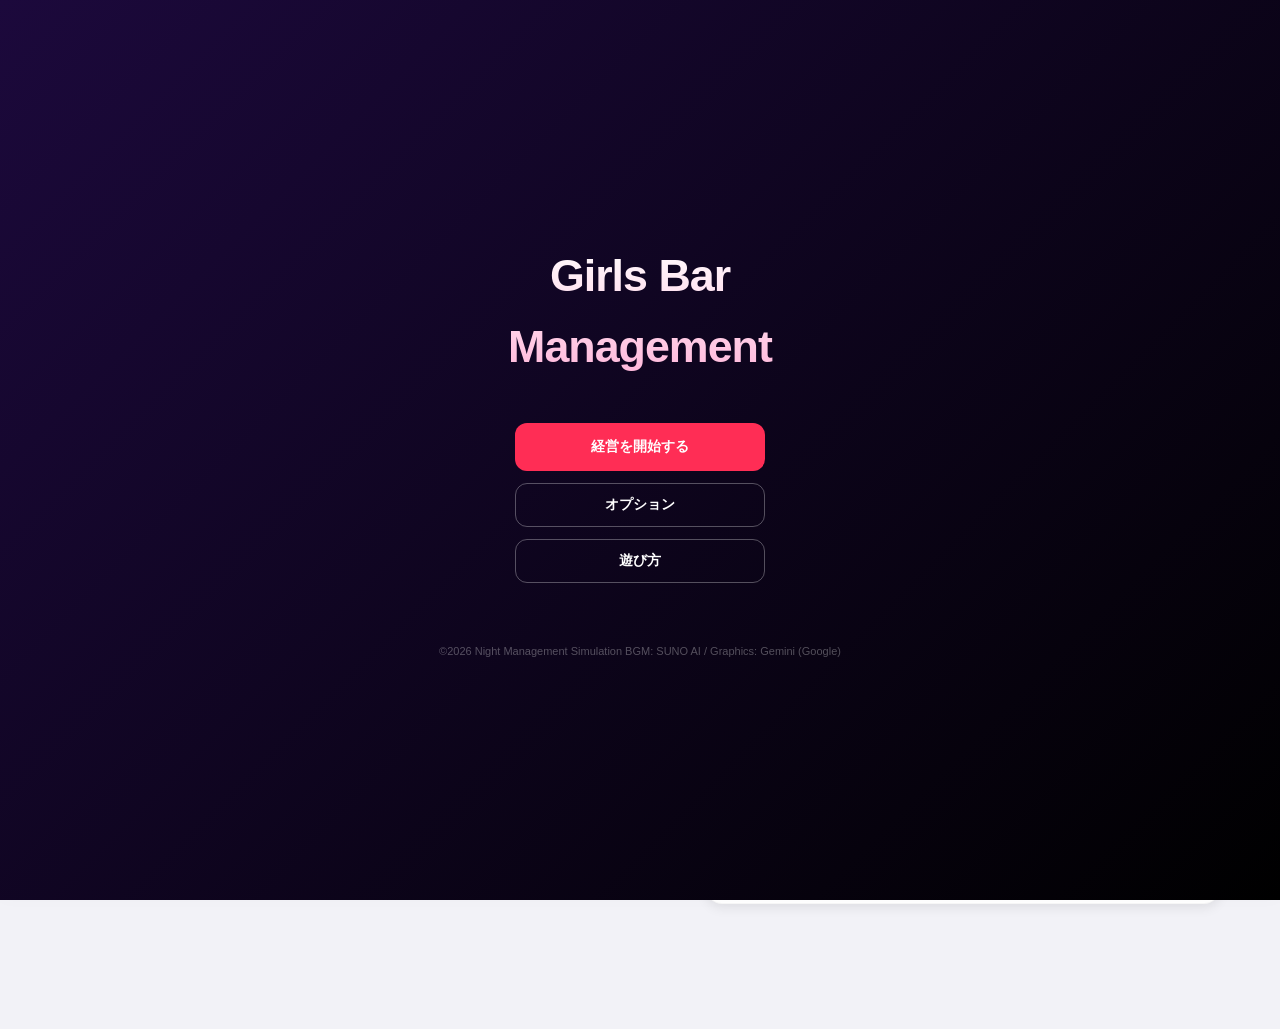
==== commit 15e5eceb: "Update index.html" ====
--- a/index.html
+++ b/index.html
@@ -1021,7 +1021,8 @@
             </div>
             
             <div style="font-size: 11px; color: rgba(255,255,255,0.3); margin-top: 60px;">
-                &copy; 2026 Night Management Simulation　BGM generated by SUNO AI
+                &copy;2026 Night Management Simulation
+BGM: SUNO AI / Graphics: Gemini (Google)
             </div>
         </div>
     </div>
@@ -1558,6 +1559,12 @@
             // ランクが高いほど同時来客数が増える
             const count = rand(1, 3) + (rankIdx >= 3 ? rand(1, 4) : Math.floor(rankIdx / 2));
             const types = ["初心者", "一般", "常連", "ハイグレード", "VIP"];
+            
+            // ランク3（名店）未満か以上かでベース価格を切り分け
+            const priceMap = rankIdx < 3 
+                ? { "初心者": 2500, "一般": 3500, "常連": 5000, "ハイグレード": 7500, "VIP": 12000 }
+                : { "初心者": 5000, "一般": 10000, "常連": 20000, "ハイグレード": 50000, "VIP": 120000 };
+
             const res = [];
             for (let i = 0; i < count; i++) {
                 const type = pick(GameState.rank === "路地裏" ? ["初心者", "一般"] : types);
@@ -1565,8 +1572,7 @@
                     type, nature: pick(["静か", "陽気", "絡み厄介"]), reqStat: pick(["愛想", "会話", "気配り"]),
                     reqVal: 30 + rand(0, 40),
                     like: { look: pick(["キュート", "クール", "ビューティー", "セクシー", "カジュアル"]), nature: pick(["静か", "陽気"]) },
-                    // 単価の大幅上方修正
-                    basePrice: { "初心者": 5000, "一般": 10000, "常連": 20000, "ハイグレード": 50000, "VIP": 120000 }[type]
+                    basePrice: priceMap[type]
                 });
             }
             return res;
